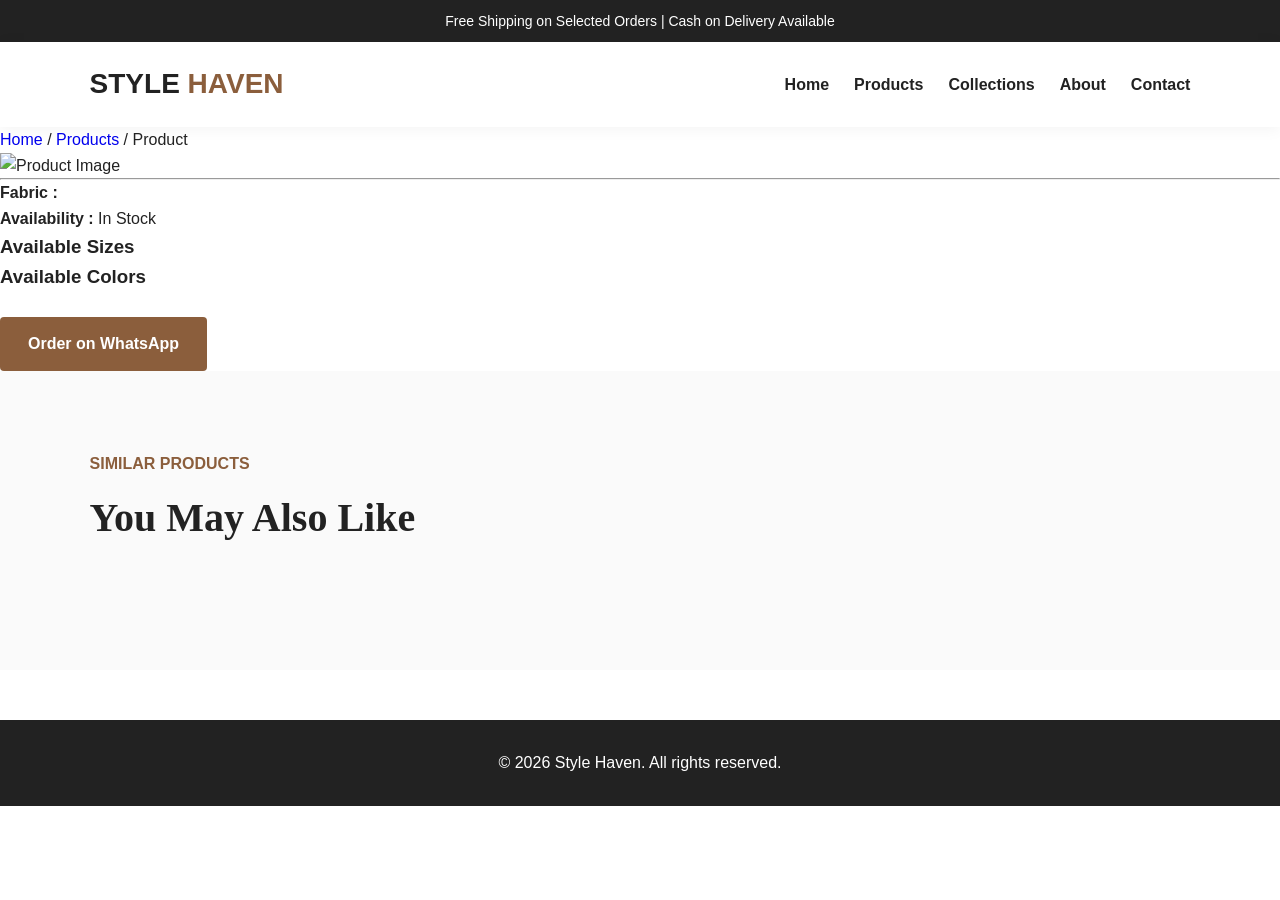
==== product.html @ c88474d6 "Add files via upload" ====
<!DOCTYPE html>
<html lang="en">
<head>
    <meta charset="UTF-8">
    <meta name="viewport" content="width=device-width, initial-scale=1.0">
    <title>Product Details | Style Haven</title>

    <link rel="stylesheet" href="style.css">
</head>
<body>

    <!-- Top Bar -->
    <div class="top-bar">
        Free Shipping on Selected Orders | Cash on Delivery Available
    </div>

    <!-- Navbar -->
    <header class="navbar">

        <a href="index.html" class="logo">
            STYLE <span>HAVEN</span>
        </a>

        <nav id="navMenu">
            <a href="index.html">Home</a>
            <a href="products.html">Products</a>
            <a href="index.html#collections">Collections</a>
            <a href="index.html#about">About</a>
            <a href="index.html#contact">Contact</a>
        </nav>

        <button id="menuBtn" class="menu-btn">
            ☰
        </button>

    </header>

    <!-- Breadcrumb -->

    <section class="breadcrumb">

        <a href="index.html">Home</a>

        /

        <a href="products.html">Products</a>

        /

        <span id="breadcrumbName">Product</span>

    </section>

    <!-- Product Details -->

    <section class="product-details">

        <!-- Image -->

        <div class="product-gallery">

            <img
                id="productImage"
                src=""
                alt="Product Image">

        </div>

        <!-- Details -->

        <div class="product-content">

            <span
                class="category-badge"
                id="productCategory">
            </span>

            <h1 id="productName"></h1>

            <span
                class="price"
                id="productPrice">
            </span>

            <p id="productDescription"></p>

            <hr>

            <div class="info-row">

                <strong>Fabric :</strong>

                <span id="productFabric"></span>

            </div>

            <div class="info-row">

                <strong>Availability :</strong>

                <span class="stock">
                    In Stock
                </span>

            </div>

            <!-- Sizes -->

            <div class="sizes">

                <h3>Available Sizes</h3>

                <div id="sizeContainer"></div>

            </div>

            <!-- Colors -->

            <div class="colors">

                <h3>Available Colors</h3>

                <div id="colorContainer"></div>

            </div>

            <br>

            <a
                href="#"
                id="orderBtn"
                class="btn primary"
                target="_blank">
                Order on WhatsApp
            </a>

        </div>

    </section>

    <!-- Related Products -->

    <section class="section light">

        <p class="section-label">
            Similar Products
        </p>

        <h2>
            You May Also Like
        </h2>

        <div
            class="product-grid"
            id="relatedProducts">
        </div>

    </section>

    <!-- Footer -->

    <footer>

        <p>
            © 2026 Style Haven. All rights reserved.
        </p>

    </footer>

    <!-- JavaScript -->

    <script src="script.js"></script>
    <script src="product.js"></script>

</body>
</html>
---- style.css ----
/* =========================================
   STYLE HAVEN - COMPLETE CSS
========================================= */

:root{
    --brand:#8b5e3c;
    --dark:#222;
    --white:#fff;
    --soft:#f7f2ed;
    --light:#fafafa;
    --muted:#777;
    --shadow:0 10px 25px rgba(0,0,0,.08);
}

*{
    margin:0;
    padding:0;
    box-sizing:border-box;
}

html{
    scroll-behavior:smooth;
}

body{
    font-family:Arial, Helvetica, sans-serif;
    color:var(--dark);
    background:var(--white);
    line-height:1.6;
}

img{
    max-width:100%;
    display:block;
}

a{
    text-decoration:none;
}

ul{
    list-style:none;
}

/* Top Bar */

.top-bar{
    background:var(--dark);
    color:#fff;
    text-align:center;
    padding:10px;
    font-size:14px;
}

/* Navbar */

.navbar{
    display:flex;
    justify-content:space-between;
    align-items:center;
    padding:20px 7%;
    background:#fff;
    position:sticky;
    top:0;
    z-index:999;
    box-shadow:0 2px 15px rgba(0,0,0,.05);
}

.logo{
    font-size:28px;
    color:var(--dark);
    font-weight:bold;
}

.logo span{
    color:var(--brand);
}

nav{
    display:flex;
    gap:25px;
}

nav a{
    color:var(--dark);
    font-weight:600;
    transition:.3s;
}

nav a:hover{
    color:var(--brand);
}

.menu-btn{
    display:none;
    font-size:26px;
    background:none;
    border:none;
    cursor:pointer;
}

/* Hero */

.hero{
    min-height:90vh;
    display:flex;
    align-items:center;
    padding:80px 7%;
    background:linear-gradient(rgba(255,255,255,.7),rgba(255,255,255,.7)),
    url("https://images.unsplash.com/photo-1441986300917-64674bd600d8?w=1600") center/cover;
}

.hero-content{
    max-width:600px;
}

.eyebrow{
    color:var(--brand);
    font-weight:bold;
    margin-bottom:15px;
    letter-spacing:1px;
}

.hero h1{
    font-size:60px;
    line-height:1.1;
    margin-bottom:20px;
    font-family:Georgia,serif;
}

.hero-text{
    font-size:18px;
    color:#555;
    margin-bottom:35px;
}

.hero-actions{
    display:flex;
    gap:15px;
    flex-wrap:wrap;
}

/* Buttons */

.btn{
    display:inline-block;
    padding:14px 28px;
    border-radius:4px;
    font-weight:bold;
    transition:.3s;
}

.primary{
    background:var(--brand);
    color:#fff;
}

.primary:hover{
    background:#70472b;
}

.secondary{
    border:2px solid var(--brand);
    color:var(--brand);
}

.secondary:hover{
    background:var(--brand);
    color:#fff;
}

/* Features */

.features{
    display:grid;
    grid-template-columns:repeat(3,1fr);
    gap:25px;
    padding:60px 7%;
    background:var(--soft);
    text-align:center;
}

.features article{
    background:#fff;
    padding:35px;
    border-radius:8px;
    box-shadow:var(--shadow);
}

.features h3{
    margin-bottom:10px;
    color:var(--brand);
}

/* Sections */

.section{
    padding:80px 7%;
}

.section.light{
    background:var(--light);
}

.section-label{
    color:var(--brand);
    font-weight:bold;
    text-transform:uppercase;
    margin-bottom:10px;
}

.section h2{
    font-size:40px;
    margin-bottom:40px;
    font-family:Georgia,serif;
}
/* =========================================
   CATEGORY SECTION
========================================= */

.category-grid{
    display:grid;
    grid-template-columns:repeat(4,1fr);
    gap:25px;
}

.category-card{
    height:250px;
    border-radius:8px;
    display:flex;
    align-items:flex-end;
    justify-content:center;
    padding:25px;
    color:#fff;
    font-size:28px;
    font-weight:bold;
    background-size:cover;
    background-position:center;
    position:relative;
    overflow:hidden;
    transition:.3s;
}

.category-card::before{
    content:"";
    position:absolute;
    inset:0;
    background:rgba(0,0,0,.35);
}

.category-card h3{
    position:relative;
    z-index:2;
}

.category-card:hover{
    transform:translateY(-8px);
}

.men{
    background-image:url("https://images.unsplash.com/photo-1515886657613-9f3515b0c78f?w=700");
}

.women{
    background-image:url("https://images.unsplash.com/photo-1496747611176-843222e1e57c?w=700");
}

.kids{
    background-image:url("https://images.unsplash.com/photo-1519238263530-99bdd11df2ea?w=700");
}

.ethnic{
    background-image:url("https://images.unsplash.com/photo-1610030469983-98e550d6193c?w=700");
}

/* =========================================
   PRODUCT GRID
========================================= */

.product-grid{
    display:grid;
    grid-template-columns:repeat(auto-fit,minmax(280px,1fr));
    gap:30px;
}

.product-card{
    background:#fff;
    border-radius:8px;
    overflow:hidden;
    box-shadow:var(--shadow);
    transition:.3s;
}

.product-card:hover{
    transform:translateY(-8px);
}

.product-card img{
    width:100%;
    height:320px;
    object-fit:cover;
}

.product-info{
    padding:20px;
}

.product-link{
    color:var(--dark);
}

.product-link:hover{
    color:var(--brand);
}

.product-info h3{
    margin-bottom:10px;
}

.product-short{
    color:#666;
    margin:12px 0;
    min-height:48px;
}

.price{
    color:var(--brand);
    font-size:22px;
    font-weight:bold;
}

.product-buttons{
    display:flex;
    gap:10px;
    margin-top:20px;
}

.product-buttons .btn,
.product-buttons .order-link{
    flex:1;
    text-align:center;
}

.order-link{
    background:var(--dark);
    color:#fff;
    padding:14px;
    border-radius:4px;
    transition:.3s;
}

.order-link:hover{
    background:var(--brand);
}

/* =========================================
   ABOUT
========================================= */

.about{
    padding:80px 7%;
    background:var(--soft);
}

.about p{
    max-width:700px;
    color:#555;
    line-height:1.8;
}

/* =========================================
   CONTACT
========================================= */

.contact{
    text-align:center;
}

.contact p{
    max-width:600px;
    margin:20px auto 35px;
}

/* =========================================
   FOOTER
========================================= */

footer{
    background:var(--dark);
    color:#fff;
    text-align:center;
    padding:30px;
    margin-top:50px;
}

/* =========================================
   RESPONSIVE
========================================= */

@media(max-width:992px){

    .category-grid{
        grid-template-columns:repeat(2,1fr);
    }

    .features{
        grid-template-columns:1fr;
    }

}

@media(max-width:768px){

    .navbar{
        padding:20px 5%;
    }

    nav{
        display:none;
        flex-direction:column;
        position:absolute;
        top:80px;
        left:0;
        width:100%;
        background:#fff;
        padding:20px;
    }

    nav.active{
        display:flex;
    }

    .menu-btn{
        display:block;
    }

    .hero{
        padding:60px 5%;
    }

    .hero h1{
        font-size:40px;
    }

    .section{
        padding:60px 5%;
    }

    .category-grid{
        grid-template-columns:1fr;
    }

    .product-card img{
        height:260px;
    }

}
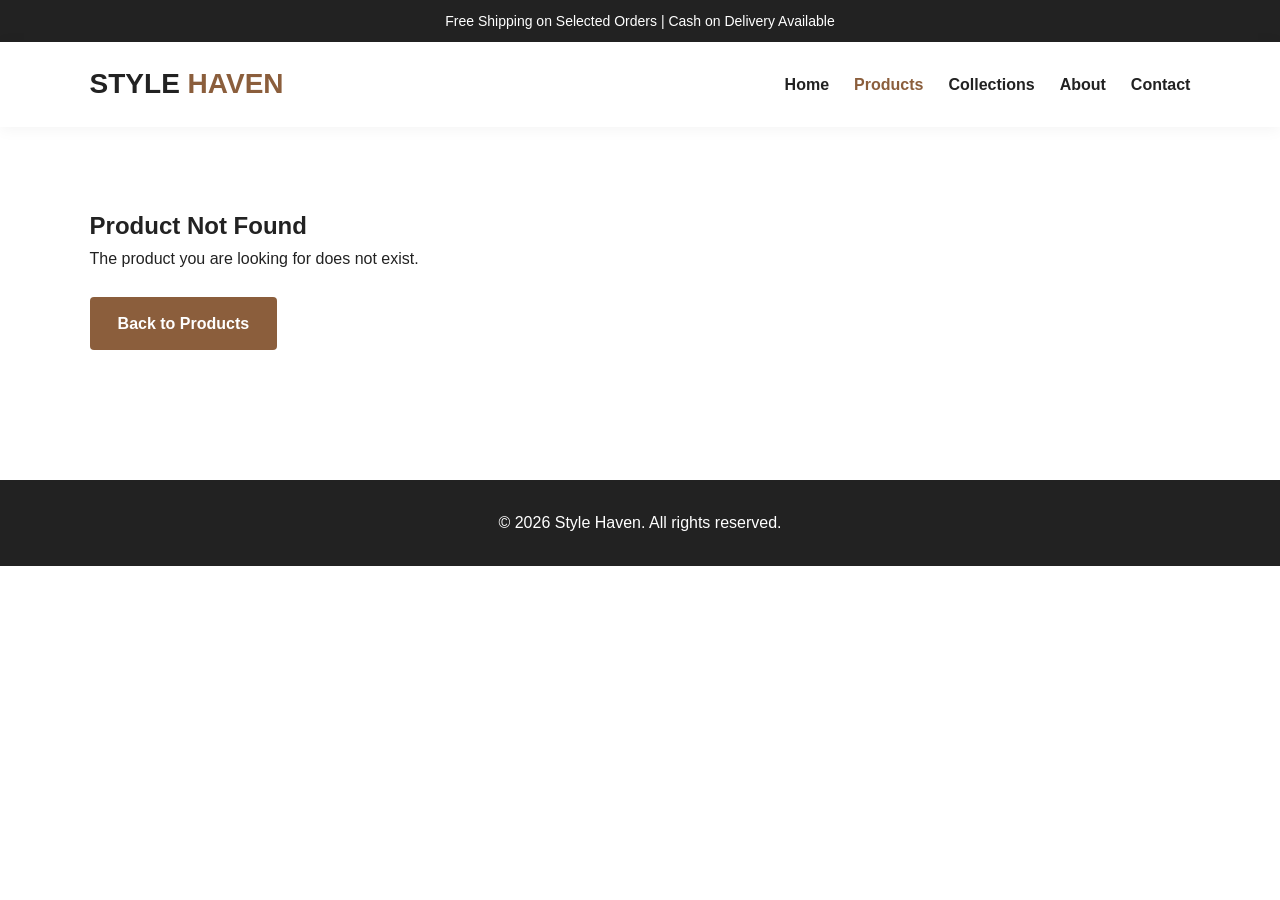
==== commit c79cbd46: "Add files via upload" ====
--- a/product.html
+++ b/product.html
@@ -4,173 +4,96 @@
     <meta charset="UTF-8">
     <meta name="viewport" content="width=device-width, initial-scale=1.0">
     <title>Product Details | Style Haven</title>
-
+    <meta name="description" content="View product details, available sizes, colors, fabric, and order from Style Haven through WhatsApp.">
     <link rel="stylesheet" href="style.css">
 </head>
 <body>
 
-    <!-- Top Bar -->
     <div class="top-bar">
         Free Shipping on Selected Orders | Cash on Delivery Available
     </div>
 
-    <!-- Navbar -->
     <header class="navbar">
-
-        <a href="index.html" class="logo">
+        <a href="index.html" class="logo" aria-label="Style Haven Home">
             STYLE <span>HAVEN</span>
         </a>
 
-        <nav id="navMenu">
+        <nav id="navMenu" aria-label="Main navigation">
             <a href="index.html">Home</a>
-            <a href="products.html">Products</a>
+            <a href="products.html" class="active">Products</a>
             <a href="index.html#collections">Collections</a>
             <a href="index.html#about">About</a>
             <a href="index.html#contact">Contact</a>
         </nav>
 
-        <button id="menuBtn" class="menu-btn">
+        <button class="menu-btn" id="menuBtn" aria-label="Open menu" aria-expanded="false">
             ☰
         </button>
-
     </header>
 
-    <!-- Breadcrumb -->
+    <main>
+        <section class="breadcrumb" aria-label="Breadcrumb">
+            <a href="index.html">Home</a>
+            <span>/</span>
+            <a href="products.html">Products</a>
+            <span>/</span>
+            <span id="breadcrumbName">Product</span>
+        </section>
 
-    <section class="breadcrumb">
-
-        <a href="index.html">Home</a>
-
-        /
-
-        <a href="products.html">Products</a>
-
-        /
-
-        <span id="breadcrumbName">Product</span>
-
-    </section>
-
-    <!-- Product Details -->
-
-    <section class="product-details">
-
-        <!-- Image -->
-
-        <div class="product-gallery">
-
-            <img
-                id="productImage"
-                src=""
-                alt="Product Image">
-
-        </div>
-
-        <!-- Details -->
-
-        <div class="product-content">
-
-            <span
-                class="category-badge"
-                id="productCategory">
-            </span>
-
-            <h1 id="productName"></h1>
-
-            <span
-                class="price"
-                id="productPrice">
-            </span>
-
-            <p id="productDescription"></p>
-
-            <hr>
-
-            <div class="info-row">
-
-                <strong>Fabric :</strong>
-
-                <span id="productFabric"></span>
-
+        <section class="product-details">
+            <div class="product-gallery">
+                <img id="productImage" src="" alt="Selected product image">
             </div>
 
-            <div class="info-row">
+            <div class="product-content">
+                <span class="category-badge" id="productCategory"></span>
 
-                <strong>Availability :</strong>
+                <h1 id="productName"></h1>
 
-                <span class="stock">
-                    In Stock
-                </span>
+                <span class="price detail-price" id="productPrice"></span>
 
+                <p id="productDescription"></p>
+
+                <hr>
+
+                <div class="info-row">
+                    <strong>Fabric:</strong>
+                    <span id="productFabric"></span>
+                </div>
+
+                <div class="info-row">
+                    <strong>Availability:</strong>
+                    <span class="stock">In Stock</span>
+                </div>
+
+                <div class="sizes">
+                    <h3>Available Sizes</h3>
+                    <div id="sizeContainer"></div>
+                </div>
+
+                <div class="colors">
+                    <h3>Available Colors</h3>
+                    <div id="colorContainer"></div>
+                </div>
+
+                <a href="#" id="orderBtn" class="btn primary" target="_blank" rel="noopener">
+                    Order on WhatsApp
+                </a>
             </div>
+        </section>
 
-            <!-- Sizes -->
-
-            <div class="sizes">
-
-                <h3>Available Sizes</h3>
-
-                <div id="sizeContainer"></div>
-
-            </div>
-
-            <!-- Colors -->
-
-            <div class="colors">
-
-                <h3>Available Colors</h3>
-
-                <div id="colorContainer"></div>
-
-            </div>
-
-            <br>
-
-            <a
-                href="#"
-                id="orderBtn"
-                class="btn primary"
-                target="_blank">
-                Order on WhatsApp
-            </a>
-
-        </div>
-
-    </section>
-
-    <!-- Related Products -->
-
-    <section class="section light">
-
-        <p class="section-label">
-            Similar Products
-        </p>
-
-        <h2>
-            You May Also Like
-        </h2>
-
-        <div
-            class="product-grid"
-            id="relatedProducts">
-        </div>
-
-    </section>
-
-    <!-- Footer -->
+        <section class="section light">
+            <p class="section-label">Similar Products</p>
+            <h2>You May Also Like</h2>
+            <div class="product-grid" id="relatedProducts"></div>
+        </section>
+    </main>
 
     <footer>
-
-        <p>
-            © 2026 Style Haven. All rights reserved.
-        </p>
-
+        <p>© 2026 Style Haven. All rights reserved.</p>
     </footer>
-
-    <!-- JavaScript -->
 
     <script src="script.js"></script>
     <script src="product.js"></script>
-
 </body>
 </html>
--- a/style.css
+++ b/style.css
@@ -1,14 +1,17 @@
 /* =========================================
-   STYLE HAVEN - COMPLETE CSS
+   STYLE HAVEN - CLEAN COMPLETE CSS
 ========================================= */
 
 :root{
     --brand:#8b5e3c;
+    --brand-dark:#70472b;
     --dark:#222;
     --white:#fff;
     --soft:#f7f2ed;
     --light:#fafafa;
-    --muted:#777;
+    --muted:#666;
+    --border:#e6ded6;
+    --success:#15803d;
     --shadow:0 10px 25px rgba(0,0,0,.08);
 }
 
@@ -87,7 +90,8 @@
     transition:.3s;
 }
 
-nav a:hover{
+nav a:hover,
+nav a.active{
     color:var(--brand);
 }
 
@@ -106,12 +110,13 @@
     display:flex;
     align-items:center;
     padding:80px 7%;
-    background:linear-gradient(rgba(255,255,255,.7),rgba(255,255,255,.7)),
-    url("https://images.unsplash.com/photo-1441986300917-64674bd600d8?w=1600") center/cover;
+    background:
+        linear-gradient(rgba(255,255,255,.72),rgba(255,255,255,.72)),
+        url("https://images.unsplash.com/photo-1483985988355-763728e1935b?w=1600") center/cover;
 }
 
 .hero-content{
-    max-width:600px;
+    max-width:620px;
 }
 
 .eyebrow{
@@ -119,6 +124,7 @@
     font-weight:bold;
     margin-bottom:15px;
     letter-spacing:1px;
+    text-transform:uppercase;
 }
 
 .hero h1{
@@ -148,6 +154,8 @@
     border-radius:4px;
     font-weight:bold;
     transition:.3s;
+    border:0;
+    cursor:pointer;
 }
 
 .primary{
@@ -156,12 +164,13 @@
 }
 
 .primary:hover{
-    background:#70472b;
+    background:var(--brand-dark);
 }
 
 .secondary{
     border:2px solid var(--brand);
     color:var(--brand);
+    background:#fff;
 }
 
 .secondary:hover{
@@ -187,6 +196,11 @@
     box-shadow:var(--shadow);
 }
 
+.feature-icon{
+    font-size:34px;
+    margin-bottom:12px;
+}
+
 .features h3{
     margin-bottom:10px;
     color:var(--brand);
@@ -209,14 +223,32 @@
     margin-bottom:10px;
 }
 
-.section h2{
+.section h2,
+.about h2{
     font-size:40px;
     margin-bottom:40px;
     font-family:Georgia,serif;
 }
-/* =========================================
-   CATEGORY SECTION
-========================================= */
+
+/* Page Hero */
+
+.page-hero{
+    padding:70px 7%;
+    background:var(--soft);
+    text-align:center;
+}
+
+.page-hero h1{
+    font-size:48px;
+    font-family:Georgia,serif;
+    margin-bottom:12px;
+}
+
+.page-hero p{
+    color:var(--muted);
+}
+
+/* Category Section */
 
 .category-grid{
     display:grid;
@@ -273,13 +305,36 @@
     background-image:url("https://images.unsplash.com/photo-1610030469983-98e550d6193c?w=700");
 }
 
-/* =========================================
-   PRODUCT GRID
-========================================= */
+/* Product Grid */
+
+.filter-bar{
+    display:flex;
+    gap:12px;
+    flex-wrap:wrap;
+    margin-bottom:35px;
+}
+
+.filter-btn{
+    padding:12px 20px;
+    border:1px solid var(--border);
+    background:#fff;
+    color:var(--dark);
+    border-radius:999px;
+    cursor:pointer;
+    font-weight:700;
+    transition:.3s;
+}
+
+.filter-btn:hover,
+.filter-btn.active{
+    background:var(--brand);
+    color:#fff;
+    border-color:var(--brand);
+}
 
 .product-grid{
     display:grid;
-    grid-template-columns:repeat(auto-fit,minmax(280px,1fr));
+    grid-template-columns:repeat(auto-fit,minmax(260px,1fr));
     gap:30px;
 }
 
@@ -305,6 +360,14 @@
     padding:20px;
 }
 
+.product-category{
+    color:var(--brand);
+    font-size:14px;
+    font-weight:bold;
+    text-transform:uppercase;
+    margin-bottom:8px;
+}
+
 .product-link{
     color:var(--dark);
 }
@@ -347,15 +410,146 @@
     padding:14px;
     border-radius:4px;
     transition:.3s;
+    font-weight:bold;
 }
 
 .order-link:hover{
     background:var(--brand);
 }
 
-/* =========================================
-   ABOUT
-========================================= */
+.empty-state{
+    color:var(--muted);
+    font-size:18px;
+}
+
+/* Product Details */
+
+.breadcrumb{
+    display:flex;
+    gap:10px;
+    align-items:center;
+    flex-wrap:wrap;
+    padding:25px 7%;
+    background:var(--light);
+    color:var(--muted);
+}
+
+.breadcrumb a{
+    color:var(--brand);
+    font-weight:bold;
+}
+
+.product-details{
+    display:grid;
+    grid-template-columns:minmax(280px, 1fr) minmax(280px, 1fr);
+    gap:50px;
+    padding:70px 7%;
+    align-items:start;
+}
+
+.product-gallery{
+    background:var(--soft);
+    border-radius:12px;
+    padding:20px;
+    box-shadow:var(--shadow);
+}
+
+.product-gallery img{
+    width:100%;
+    height:560px;
+    object-fit:cover;
+    border-radius:8px;
+}
+
+.product-content{
+    background:#fff;
+    border:1px solid var(--border);
+    border-radius:12px;
+    padding:35px;
+    box-shadow:var(--shadow);
+}
+
+.category-badge{
+    display:inline-block;
+    background:var(--soft);
+    color:var(--brand);
+    padding:8px 14px;
+    border-radius:999px;
+    font-size:13px;
+    font-weight:bold;
+    text-transform:uppercase;
+    margin-bottom:15px;
+}
+
+.product-content h1{
+    font-family:Georgia,serif;
+    font-size:42px;
+    line-height:1.15;
+    margin-bottom:15px;
+}
+
+.detail-price{
+    display:block;
+    margin-bottom:18px;
+}
+
+.product-content p{
+    color:var(--muted);
+    margin-bottom:22px;
+}
+
+.product-content hr{
+    border:0;
+    border-top:1px solid var(--border);
+    margin:25px 0;
+}
+
+.info-row{
+    display:flex;
+    gap:10px;
+    margin-bottom:15px;
+}
+
+.stock{
+    color:var(--success);
+    font-weight:bold;
+}
+
+.sizes,
+.colors{
+    margin-top:25px;
+}
+
+.sizes h3,
+.colors h3{
+    margin-bottom:12px;
+}
+
+#sizeContainer,
+#colorContainer{
+    display:flex;
+    gap:10px;
+    flex-wrap:wrap;
+}
+
+.size-badge,
+.color-badge{
+    display:inline-flex;
+    align-items:center;
+    justify-content:center;
+    min-width:44px;
+    padding:9px 13px;
+    border:1px solid var(--border);
+    border-radius:999px;
+    background:var(--light);
+    font-weight:bold;
+}
+
+.color-badge{
+    color:var(--brand);
+}
+
+/* About */
 
 .about{
     padding:80px 7%;
@@ -368,9 +562,7 @@
     line-height:1.8;
 }
 
-/* =========================================
-   CONTACT
-========================================= */
+/* Contact */
 
 .contact{
     text-align:center;
@@ -381,9 +573,7 @@
     margin:20px auto 35px;
 }
 
-/* =========================================
-   FOOTER
-========================================= */
+/* Footer */
 
 footer{
     background:var(--dark);
@@ -393,12 +583,9 @@
     margin-top:50px;
 }
 
-/* =========================================
-   RESPONSIVE
-========================================= */
+/* Responsive */
 
 @media(max-width:992px){
-
     .category-grid{
         grid-template-columns:repeat(2,1fr);
     }
@@ -407,10 +594,16 @@
         grid-template-columns:1fr;
     }
 
+    .product-details{
+        grid-template-columns:1fr;
+    }
+
+    .product-gallery img{
+        height:430px;
+    }
 }
 
 @media(max-width:768px){
-
     .navbar{
         padding:20px 5%;
     }
@@ -419,11 +612,12 @@
         display:none;
         flex-direction:column;
         position:absolute;
-        top:80px;
+        top:78px;
         left:0;
         width:100%;
         background:#fff;
-        padding:20px;
+        padding:20px 5%;
+        box-shadow:0 15px 20px rgba(0,0,0,.08);
     }
 
     nav.active{
@@ -435,6 +629,7 @@
     }
 
     .hero{
+        min-height:72vh;
         padding:60px 5%;
     }
 
@@ -442,8 +637,15 @@
         font-size:40px;
     }
 
-    .section{
+    .section,
+    .about,
+    .page-hero,
+    .product-details{
         padding:60px 5%;
+    }
+
+    .breadcrumb{
+        padding:22px 5%;
     }
 
     .category-grid{
@@ -454,4 +656,42 @@
         height:260px;
     }
 
-}
+    .product-content{
+        padding:25px;
+    }
+
+    .product-content h1{
+        font-size:34px;
+    }
+
+    .product-gallery img{
+        height:330px;
+    }
+
+    .product-buttons{
+        flex-direction:column;
+    }
+}
+
+@media(max-width:480px){
+    .hero h1,
+    .page-hero h1{
+        font-size:34px;
+    }
+
+    .section h2,
+    .about h2{
+        font-size:32px;
+    }
+
+    .hero-actions,
+    .filter-bar{
+        flex-direction:column;
+    }
+
+    .btn,
+    .filter-btn{
+        width:100%;
+        text-align:center;
+    }
+}
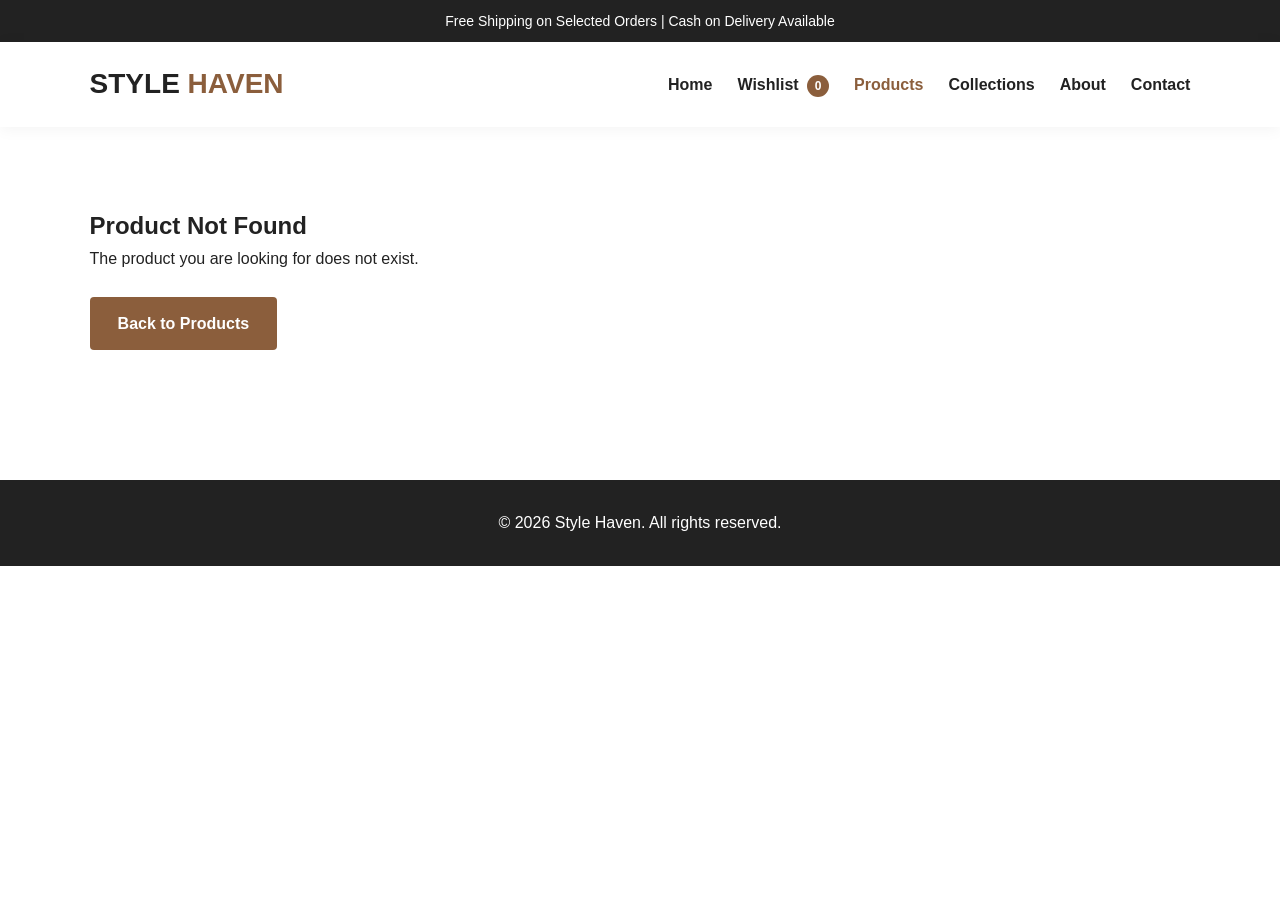
==== commit 57787521: "Add files via upload" ====
--- a/product.html
+++ b/product.html
@@ -20,6 +20,7 @@
 
         <nav id="navMenu" aria-label="Main navigation">
             <a href="index.html">Home</a>
+            <a href="wishlist.html">Wishlist <span id="wishlistCount" class="wishlist-count">0</span></a>
             <a href="products.html" class="active">Products</a>
             <a href="index.html#collections">Collections</a>
             <a href="index.html#about">About</a>
@@ -40,45 +41,104 @@
             <span id="breadcrumbName">Product</span>
         </section>
 
-        <section class="product-details">
-            <div class="product-gallery">
-                <img id="productImage" src="" alt="Selected product image">
+        <section class="fg-product-layout">
+            <div class="fg-product-media">
+                <div class="fg-main-image">
+                    <img id="productImage" src="" alt="Selected product image">
+                </div>
+
+                <div class="fg-thumbnail-grid" id="productThumbs"></div>
             </div>
 
-            <div class="product-content">
+            <aside class="fg-product-summary">
                 <span class="category-badge" id="productCategory"></span>
 
                 <h1 id="productName"></h1>
 
+                <p class="fg-subtitle" id="productSubtitle"></p>
+
                 <span class="price detail-price" id="productPrice"></span>
 
-                <p id="productDescription"></p>
+                <p class="tax-note">Inclusive of all taxes. Shipping calculated at checkout.</p>
 
-                <hr>
+                <button class="detail-wishlist-btn" id="detailWishlistBtn" type="button">
+                    ♡ Add to Wishlist
+                </button>
 
-                <div class="info-row">
-                    <strong>Fabric:</strong>
-                    <span id="productFabric"></span>
+                <div class="low-stock">Only a few left. Order soon!</div>
+
+                <div class="fg-option-block">
+                    <div class="option-heading">
+                        <h3>Select Size</h3>
+                        <button class="size-guide-btn" type="button">Size Guide</button>
+                    </div>
+                    <div id="sizeContainer" class="pill-row"></div>
                 </div>
 
-                <div class="info-row">
-                    <strong>Availability:</strong>
-                    <span class="stock">In Stock</span>
+                <div class="fg-option-block">
+                    <h3>Available Colors</h3>
+                    <div id="colorContainer" class="pill-row"></div>
                 </div>
 
-                <div class="sizes">
-                    <h3>Available Sizes</h3>
-                    <div id="sizeContainer"></div>
+                <div class="fg-actions">
+                    <a href="#" id="orderBtn" class="btn primary" target="_blank" rel="noopener">
+                        Order on WhatsApp
+                    </a>
+                    <a href="products.html" class="btn secondary">Continue Shopping</a>
                 </div>
 
-                <div class="colors">
-                    <h3>Available Colors</h3>
-                    <div id="colorContainer"></div>
+                <div class="fg-service-notes">
+                    <p>✓ Easy WhatsApp Ordering</p>
+                    <p>✓ Size Assistance Available</p>
+                    <p>✓ Usual Dispatch Time: 5-7 Days</p>
+                </div>
+            </aside>
+        </section>
+
+        <section class="premium-product-details">
+            <h2>Product Details</h2>
+
+            <p class="premium-detail-description" id="productDescription"></p>
+
+            <div class="premium-detail-table">
+                <div>
+                    <strong>Display Color</strong>
+                    <span id="productDisplayColor"></span>
                 </div>
 
-                <a href="#" id="orderBtn" class="btn primary" target="_blank" rel="noopener">
-                    Order on WhatsApp
-                </a>
+                <div>
+                    <strong>Wash Care</strong>
+                    <span>Gentle Hand Wash</span>
+                </div>
+
+                <div>
+                    <strong>Composition</strong>
+                    <span id="productComposition"></span>
+                </div>
+
+                <div>
+                    <strong>Print Technique</strong>
+                    <span>Digital</span>
+                </div>
+            </div>
+
+            <div class="premium-disclaimer">
+                <p>
+                    <strong>DISCLAIMER:</strong>
+                    Garments crafted using traditional dyeing and printing techniques, particularly in darker or richly pigmented shades, may transfer colour onto light-coloured fabrics, upholstery, or other surfaces. This is an inherent characteristic of richly dyed textiles and may occur when exposed to moisture, heat, or friction.
+                </p>
+
+                <p>
+                    We recommend washing dark-coloured garments separately in cold water only and avoiding contact with light surfaces, as rubbing may result in colour transfer.
+                </p>
+
+                <p>
+                    Subtle variations in print, shade, and stitching are inherent to the handmade process and are not defects.
+                </p>
+
+                <p>
+                    Product colours may vary slightly depending on lighting, screen settings, photography conditions, and background tones.
+                </p>
             </div>
         </section>
 
--- a/style.css
+++ b/style.css
@@ -695,3 +695,738 @@
         text-align:center;
     }
 }
+
+
+/* =========================================
+   RELATED PRODUCTS SCROLLER FIX
+========================================= */
+
+.section.light:has(#relatedProducts){
+    overflow:hidden;
+}
+
+#relatedProducts.related-scroller{
+    display:flex;
+    grid-template-columns:none;
+    gap:24px;
+    overflow-x:auto;
+    overflow-y:hidden;
+    scroll-snap-type:x mandatory;
+    padding:10px 4px 25px;
+    -webkit-overflow-scrolling:touch;
+}
+
+#relatedProducts.related-scroller .product-card{
+    flex:0 0 300px;
+    scroll-snap-align:start;
+}
+
+#relatedProducts.related-scroller .product-card img{
+    height:260px;
+}
+
+#relatedProducts.related-scroller::-webkit-scrollbar{
+    height:10px;
+}
+
+#relatedProducts.related-scroller::-webkit-scrollbar-track{
+    background:var(--soft);
+    border-radius:999px;
+}
+
+#relatedProducts.related-scroller::-webkit-scrollbar-thumb{
+    background:var(--brand);
+    border-radius:999px;
+}
+
+/* Better product details balance on large screens */
+@media(min-width:993px){
+    .product-details{
+        grid-template-columns:minmax(360px, .9fr) minmax(380px, 1fr);
+        gap:36px;
+    }
+
+    .product-gallery img{
+        height:430px;
+    }
+}
+
+@media(max-width:768px){
+    #relatedProducts.related-scroller .product-card{
+        flex-basis:82%;
+    }
+}
+
+
+/* =========================================
+   WISHLIST
+========================================= */
+
+.wishlist-count{
+    display:inline-flex;
+    align-items:center;
+    justify-content:center;
+    min-width:22px;
+    height:22px;
+    padding:0 6px;
+    margin-left:4px;
+    border-radius:999px;
+    background:var(--brand);
+    color:#fff;
+    font-size:12px;
+    line-height:1;
+}
+
+.product-card{
+    position:relative;
+}
+
+.wishlist-btn{
+    position:absolute;
+    top:14px;
+    right:14px;
+    z-index:5;
+    width:42px;
+    height:42px;
+    border:0;
+    border-radius:50%;
+    background:#fff;
+    color:var(--brand);
+    box-shadow:var(--shadow);
+    font-size:24px;
+    line-height:1;
+    cursor:pointer;
+    transition:.3s;
+}
+
+.wishlist-btn:hover,
+.wishlist-btn.active{
+    background:var(--brand);
+    color:#fff;
+}
+
+.detail-wishlist-btn{
+    display:inline-block;
+    margin:0 0 20px;
+    padding:12px 18px;
+    border:1px solid var(--brand);
+    border-radius:999px;
+    background:#fff;
+    color:var(--brand);
+    font-weight:bold;
+    cursor:pointer;
+    transition:.3s;
+}
+
+.detail-wishlist-btn:hover,
+.detail-wishlist-btn.active{
+    background:var(--brand);
+    color:#fff;
+}
+
+.empty-wishlist{
+    grid-column:1 / -1;
+    text-align:center;
+    background:var(--soft);
+    padding:60px 20px;
+    border-radius:12px;
+}
+
+.empty-wishlist h2{
+    font-family:Georgia,serif;
+    margin-bottom:10px;
+}
+
+.empty-wishlist p{
+    color:var(--muted);
+    margin-bottom:25px;
+}
+
+
+/* =========================================
+   BOUTIQUE PRODUCT PAGE THEME
+========================================= */
+
+.fg-product-layout{
+    display:grid;
+    grid-template-columns:minmax(320px, 1.05fr) minmax(340px, .95fr);
+    gap:44px;
+    padding:42px 7% 70px;
+    align-items:start;
+}
+
+.fg-product-media{
+    display:grid;
+    gap:18px;
+}
+
+.fg-main-image{
+    background:#f8f5f0;
+    border-radius:2px;
+    overflow:hidden;
+}
+
+.fg-main-image img{
+    width:100%;
+    height:680px;
+    object-fit:cover;
+}
+
+.fg-thumbnail-grid{
+    display:grid;
+    grid-template-columns:repeat(3, 1fr);
+    gap:14px;
+}
+
+.thumb-btn{
+    border:1px solid transparent;
+    background:#f8f5f0;
+    padding:0;
+    cursor:pointer;
+    overflow:hidden;
+}
+
+.thumb-btn img{
+    width:100%;
+    height:170px;
+    object-fit:cover;
+    opacity:.88;
+    transition:.3s;
+}
+
+.thumb-btn:hover img,
+.thumb-btn.active img{
+    opacity:1;
+}
+
+.thumb-btn.active{
+    border-color:var(--brand);
+}
+
+.fg-product-summary{
+    position:sticky;
+    top:105px;
+    background:#fff;
+    padding:8px 0 0;
+}
+
+.fg-product-summary .category-badge{
+    background:transparent;
+    padding:0;
+    border-radius:0;
+    letter-spacing:.08em;
+}
+
+.fg-product-summary h1{
+    font-family:Georgia,serif;
+    font-size:42px;
+    line-height:1.15;
+    margin:10px 0 8px;
+    color:#1d1d1d;
+}
+
+.fg-subtitle{
+    color:#555;
+    margin-bottom:14px;
+    font-size:16px;
+}
+
+.tax-note{
+    color:#777;
+    font-size:13px;
+    margin:6px 0 18px;
+}
+
+.low-stock{
+    color:#9a3412;
+    background:#fff7ed;
+    border:1px solid #fed7aa;
+    padding:11px 14px;
+    margin:18px 0 24px;
+    font-weight:bold;
+}
+
+.fg-option-block{
+    margin:26px 0;
+}
+
+.option-heading{
+    display:flex;
+    align-items:center;
+    justify-content:space-between;
+    gap:14px;
+    margin-bottom:12px;
+}
+
+.fg-option-block h3{
+    font-size:15px;
+    text-transform:uppercase;
+    letter-spacing:.06em;
+}
+
+.size-guide-btn{
+    border:0;
+    border-bottom:1px solid var(--dark);
+    background:transparent;
+    font-weight:bold;
+    cursor:pointer;
+}
+
+.pill-row{
+    display:flex;
+    flex-wrap:wrap;
+    gap:10px;
+}
+
+.size-badge,
+.color-badge{
+    min-width:48px;
+    min-height:42px;
+    padding:10px 15px;
+    border:1px solid var(--border);
+    border-radius:0;
+    background:#fff;
+    color:var(--dark);
+    cursor:pointer;
+    font-weight:bold;
+}
+
+.size-badge:hover,
+.color-badge:hover,
+.size-badge.selected,
+.color-badge.selected{
+    border-color:var(--brand);
+    background:var(--soft);
+    color:var(--brand);
+}
+
+.fg-actions{
+    display:grid;
+    grid-template-columns:1fr;
+    gap:12px;
+    margin:28px 0;
+}
+
+.fg-actions .btn{
+    width:100%;
+    text-align:center;
+    border-radius:0;
+    text-transform:uppercase;
+    letter-spacing:.05em;
+}
+
+.fg-service-notes{
+    border-top:1px solid var(--border);
+    border-bottom:1px solid var(--border);
+    padding:18px 0;
+    color:#444;
+    display:grid;
+    gap:8px;
+    font-size:14px;
+}
+
+.fg-detail-panels{
+    padding:0 7% 70px;
+    max-width:1100px;
+}
+
+.fg-detail-panels details{
+    border-top:1px solid var(--border);
+    padding:20px 0;
+}
+
+.fg-detail-panels details:last-child{
+    border-bottom:1px solid var(--border);
+}
+
+.fg-detail-panels summary{
+    cursor:pointer;
+    font-weight:bold;
+    text-transform:uppercase;
+    letter-spacing:.07em;
+}
+
+.fg-detail-panels p{
+    margin-top:16px;
+    color:var(--muted);
+    max-width:850px;
+}
+
+.detail-table{
+    margin-top:18px;
+    display:grid;
+    grid-template-columns:repeat(2, minmax(220px, 1fr));
+    border:1px solid var(--border);
+}
+
+.detail-table div{
+    display:flex;
+    justify-content:space-between;
+    gap:14px;
+    padding:14px;
+    border-bottom:1px solid var(--border);
+}
+
+.detail-table div:nth-child(odd){
+    border-right:1px solid var(--border);
+}
+
+.detail-table div:nth-last-child(-n+2){
+    border-bottom:0;
+}
+
+.detail-table span{
+    color:var(--muted);
+    text-align:right;
+}
+
+@media(max-width:992px){
+    .fg-product-layout{
+        grid-template-columns:1fr;
+    }
+
+    .fg-product-summary{
+        position:static;
+    }
+
+    .fg-main-image img{
+        height:560px;
+    }
+}
+
+@media(max-width:768px){
+    .fg-product-layout,
+    .fg-detail-panels{
+        padding-left:5%;
+        padding-right:5%;
+    }
+
+    .fg-main-image img{
+        height:430px;
+    }
+
+    .thumb-btn img{
+        height:120px;
+    }
+
+    .fg-product-summary h1{
+        font-size:34px;
+    }
+
+    .detail-table{
+        grid-template-columns:1fr;
+    }
+
+    .detail-table div,
+    .detail-table div:nth-child(odd){
+        border-right:0;
+    }
+
+    .detail-table div:nth-last-child(2){
+        border-bottom:1px solid var(--border);
+    }
+}
+
+
+/* =========================================
+   PREMIUM WISHLIST PAGE
+========================================= */
+
+.wishlist-hero{
+    padding:70px 7%;
+    background:
+        linear-gradient(rgba(247,242,237,.94),rgba(247,242,237,.94)),
+        url("https://images.unsplash.com/photo-1445205170230-053b83016050?w=1400") center/cover;
+    display:flex;
+    align-items:center;
+    justify-content:space-between;
+    gap:30px;
+}
+
+.wishlist-hero h1{
+    font-family:Georgia,serif;
+    font-size:48px;
+    margin-bottom:10px;
+}
+
+.wishlist-hero p{
+    color:var(--muted);
+}
+
+.wishlist-section{
+    padding:60px 7% 90px;
+    background:#fff;
+}
+
+.wishlist-toolbar{
+    display:flex;
+    align-items:center;
+    justify-content:space-between;
+    gap:20px;
+    margin-bottom:28px;
+}
+
+.wishlist-toolbar h2{
+    font-family:Georgia,serif;
+    font-size:34px;
+}
+
+.clear-wishlist-btn{
+    display:inline-flex;
+    align-items:center;
+    justify-content:center;
+    padding:11px 18px;
+    border:1px solid var(--border);
+    background:#fff;
+    color:var(--dark);
+    border-radius:999px;
+    font-weight:bold;
+    cursor:pointer;
+    transition:.3s;
+}
+
+.clear-wishlist-btn:hover{
+    border-color:var(--brand);
+    color:var(--brand);
+}
+
+.wishlist-list{
+    display:grid;
+    gap:22px;
+}
+
+.wishlist-item{
+    display:grid;
+    grid-template-columns:180px 1fr;
+    gap:26px;
+    align-items:stretch;
+    padding:18px;
+    border:1px solid var(--border);
+    border-radius:14px;
+    background:#fff;
+    box-shadow:0 10px 30px rgba(0,0,0,.05);
+    transition:.3s;
+}
+
+.wishlist-item:hover{
+    transform:translateY(-3px);
+    box-shadow:0 16px 38px rgba(0,0,0,.08);
+}
+
+.wishlist-image{
+    border-radius:12px;
+    overflow:hidden;
+    background:var(--soft);
+}
+
+.wishlist-image img{
+    width:100%;
+    height:100%;
+    min-height:210px;
+    object-fit:cover;
+}
+
+.wishlist-details{
+    display:flex;
+    flex-direction:column;
+    justify-content:center;
+}
+
+.wishlist-details h3{
+    font-size:24px;
+    margin-bottom:8px;
+}
+
+.wishlist-details > p{
+    color:var(--muted);
+    margin-bottom:18px;
+}
+
+.wishlist-meta{
+    display:flex;
+    flex-wrap:wrap;
+    align-items:center;
+    gap:18px;
+    margin-bottom:22px;
+    color:var(--muted);
+}
+
+.wishlist-actions{
+    display:flex;
+    flex-wrap:wrap;
+    gap:12px;
+}
+
+.wishlist-actions .btn,
+.wishlist-actions .order-link,
+.remove-wishlist-btn{
+    padding:12px 18px;
+    border-radius:4px;
+    font-weight:bold;
+}
+
+.remove-wishlist-btn{
+    border:1px solid var(--border);
+    background:#fff;
+    color:var(--muted);
+    cursor:pointer;
+    transition:.3s;
+}
+
+.remove-wishlist-btn:hover{
+    border-color:var(--brand);
+    color:var(--brand);
+}
+
+.premium-empty-wishlist{
+    text-align:center;
+    background:var(--soft);
+    border-radius:16px;
+    padding:80px 20px;
+}
+
+.empty-heart{
+    width:72px;
+    height:72px;
+    border-radius:50%;
+    display:inline-flex;
+    align-items:center;
+    justify-content:center;
+    background:#fff;
+    color:var(--brand);
+    font-size:42px;
+    margin-bottom:18px;
+    box-shadow:var(--shadow);
+}
+
+.premium-empty-wishlist h2{
+    font-family:Georgia,serif;
+    font-size:34px;
+    margin-bottom:10px;
+}
+
+.premium-empty-wishlist p{
+    color:var(--muted);
+    margin-bottom:28px;
+}
+
+@media(max-width:768px){
+    .wishlist-hero{
+        padding:55px 5%;
+        flex-direction:column;
+        align-items:flex-start;
+    }
+
+    .wishlist-section{
+        padding:50px 5% 70px;
+    }
+
+    .wishlist-toolbar{
+        flex-direction:column;
+        align-items:flex-start;
+    }
+
+    .wishlist-item{
+        grid-template-columns:1fr;
+    }
+
+    .wishlist-image img{
+        height:280px;
+    }
+
+    .wishlist-actions{
+        flex-direction:column;
+    }
+
+    .wishlist-actions .btn,
+    .wishlist-actions .order-link,
+    .remove-wishlist-btn{
+        width:100%;
+        text-align:center;
+    }
+}
+
+
+/* =========================================
+   FARIDA-STYLE PRODUCT DETAILS TABLE
+========================================= */
+
+.premium-product-details{
+    padding:30px 7% 80px;
+    background:#fff;
+}
+
+.premium-product-details h2{
+    font-family:Georgia,serif;
+    font-size:28px;
+    font-weight:500;
+    text-align:center;
+    text-transform:uppercase;
+    margin-bottom:34px;
+}
+
+.premium-detail-description{
+    color:#111;
+    font-size:16px;
+    line-height:1.8;
+    margin-bottom:22px;
+}
+
+.premium-detail-table{
+    border-top:1px solid var(--border);
+    margin-bottom:28px;
+}
+
+.premium-detail-table div{
+    display:grid;
+    grid-template-columns:240px 1fr;
+    border-bottom:1px solid var(--border);
+    min-height:52px;
+}
+
+.premium-detail-table strong{
+    padding:15px 18px 15px 0;
+    border-right:1px solid var(--border);
+    font-weight:500;
+}
+
+.premium-detail-table span{
+    padding:15px 18px;
+    color:#4b5563;
+}
+
+.premium-disclaimer{
+    color:#4b5563;
+    font-size:16px;
+    font-style:italic;
+    line-height:1.8;
+}
+
+.premium-disclaimer p{
+    margin-bottom:18px;
+}
+
+.premium-disclaimer strong{
+    color:#111;
+    font-style:italic;
+    letter-spacing:.03em;
+}
+
+@media(max-width:768px){
+    .premium-product-details{
+        padding:30px 5% 65px;
+    }
+
+    .premium-detail-table div{
+        grid-template-columns:1fr;
+    }
+
+    .premium-detail-table strong{
+        border-right:0;
+        padding:14px 0 4px;
+    }
+
+    .premium-detail-table span{
+        padding:0 0 14px;
+    }
+}
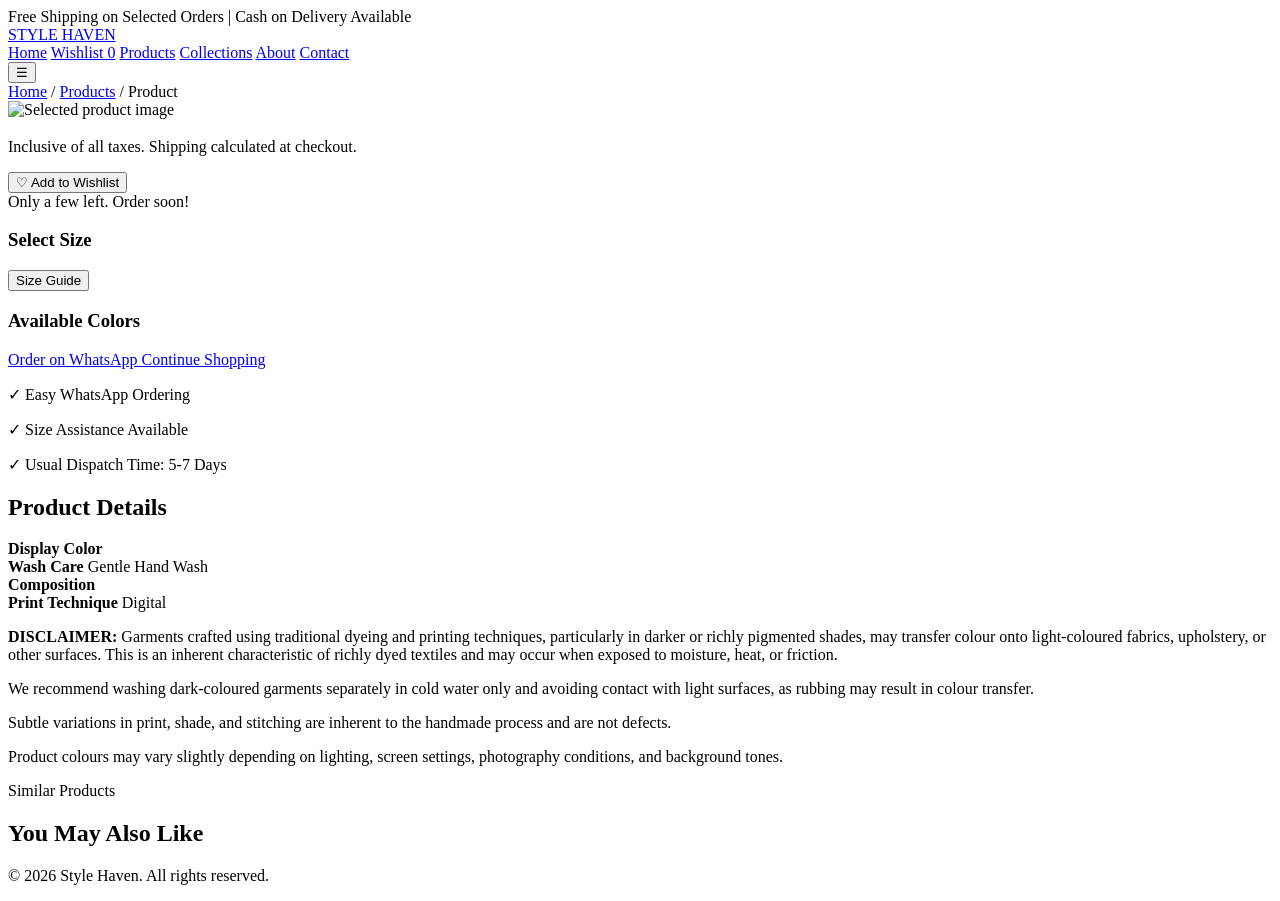
==== commit 60fdf6e2: "Add files via upload" ====
--- a/product.html
+++ b/product.html
@@ -5,7 +5,7 @@
     <meta name="viewport" content="width=device-width, initial-scale=1.0">
     <title>Product Details | Style Haven</title>
     <meta name="description" content="View product details, available sizes, colors, fabric, and order from Style Haven through WhatsApp.">
-    <link rel="stylesheet" href="style.css">
+    <link rel="stylesheet" href="css/style.css">
 </head>
 <body>
 
@@ -153,7 +153,8 @@
         <p>© 2026 Style Haven. All rights reserved.</p>
     </footer>
 
-    <script src="script.js"></script>
-    <script src="product.js"></script>
+    <script src="js/config.js"></script>
+    <script src="js/script.js"></script>
+    <script src="js/product.js"></script>
 </body>
 </html>
